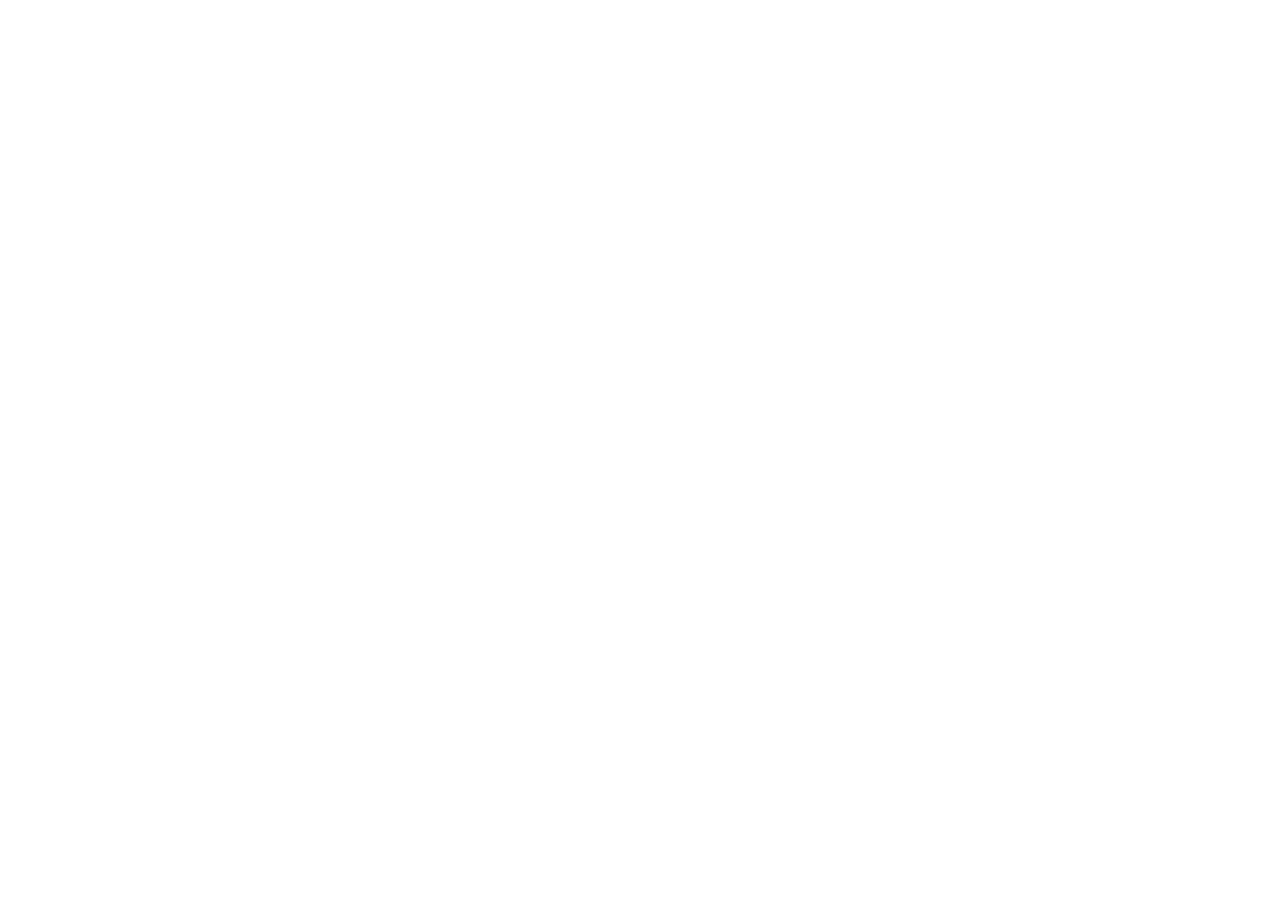
==== index.html @ f1331e78 "created index.html file" ====
<!doctype html>
<html lang=" en">
  <head>
    <meta charset="UTF-8" />
    <meta name="viewport" content="width=device-width, initial-scale=1.0" />
    <title>Asmta portfolio website</title>
    <link
      rel="stylesheet"
      href="https://cdnjs.cloudflare.com/ajax/libs/normalize/7.0.0/normalize.min.css"
    />
    <link
      rel="stylesheet"
      href=" https://cdnjs.cloudflare.com/ajax/libs/font-awesome/5.11.2/css/all.css"
      integrity="sha256-46qynGAkLSFpVbEBog43gvNhfrOj+BmwXdxFgVK/Kvc="
      crossorigin="anonymous"
    />
  </head>
  <body></body>
</html>
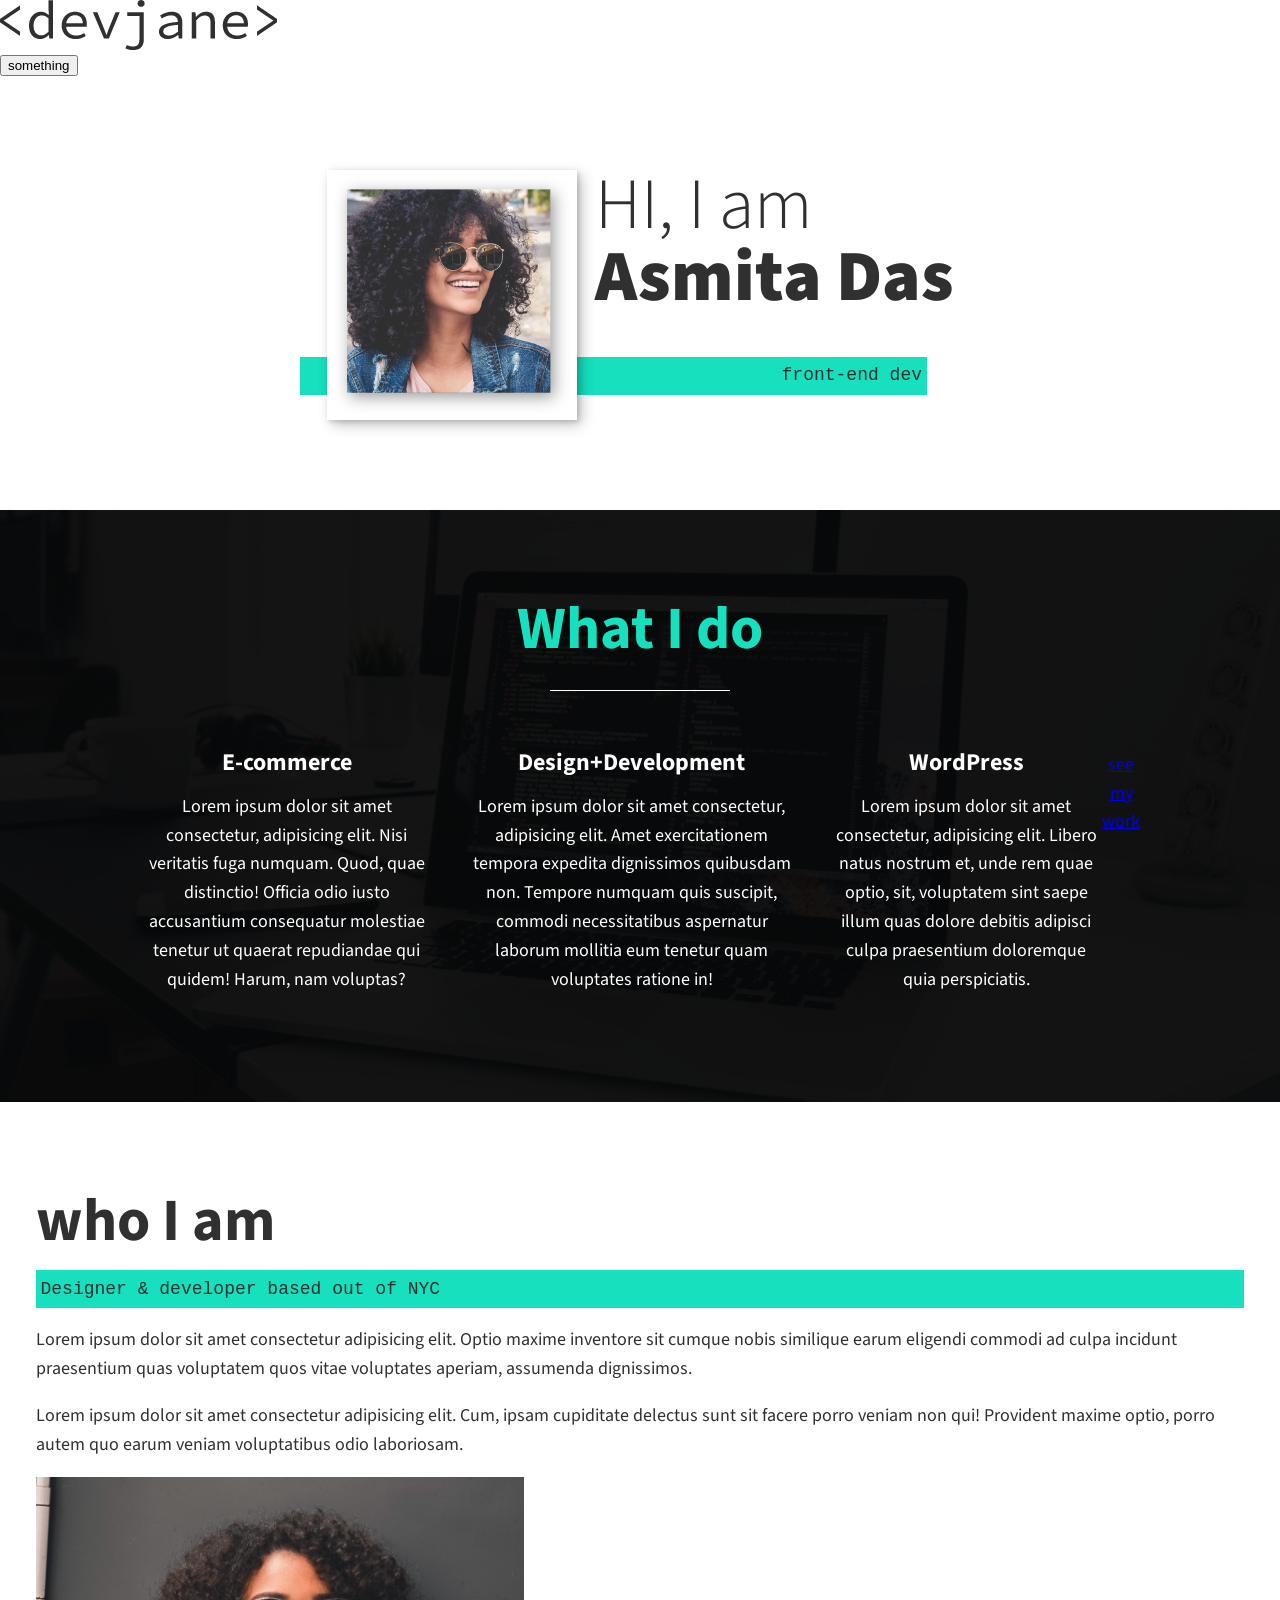
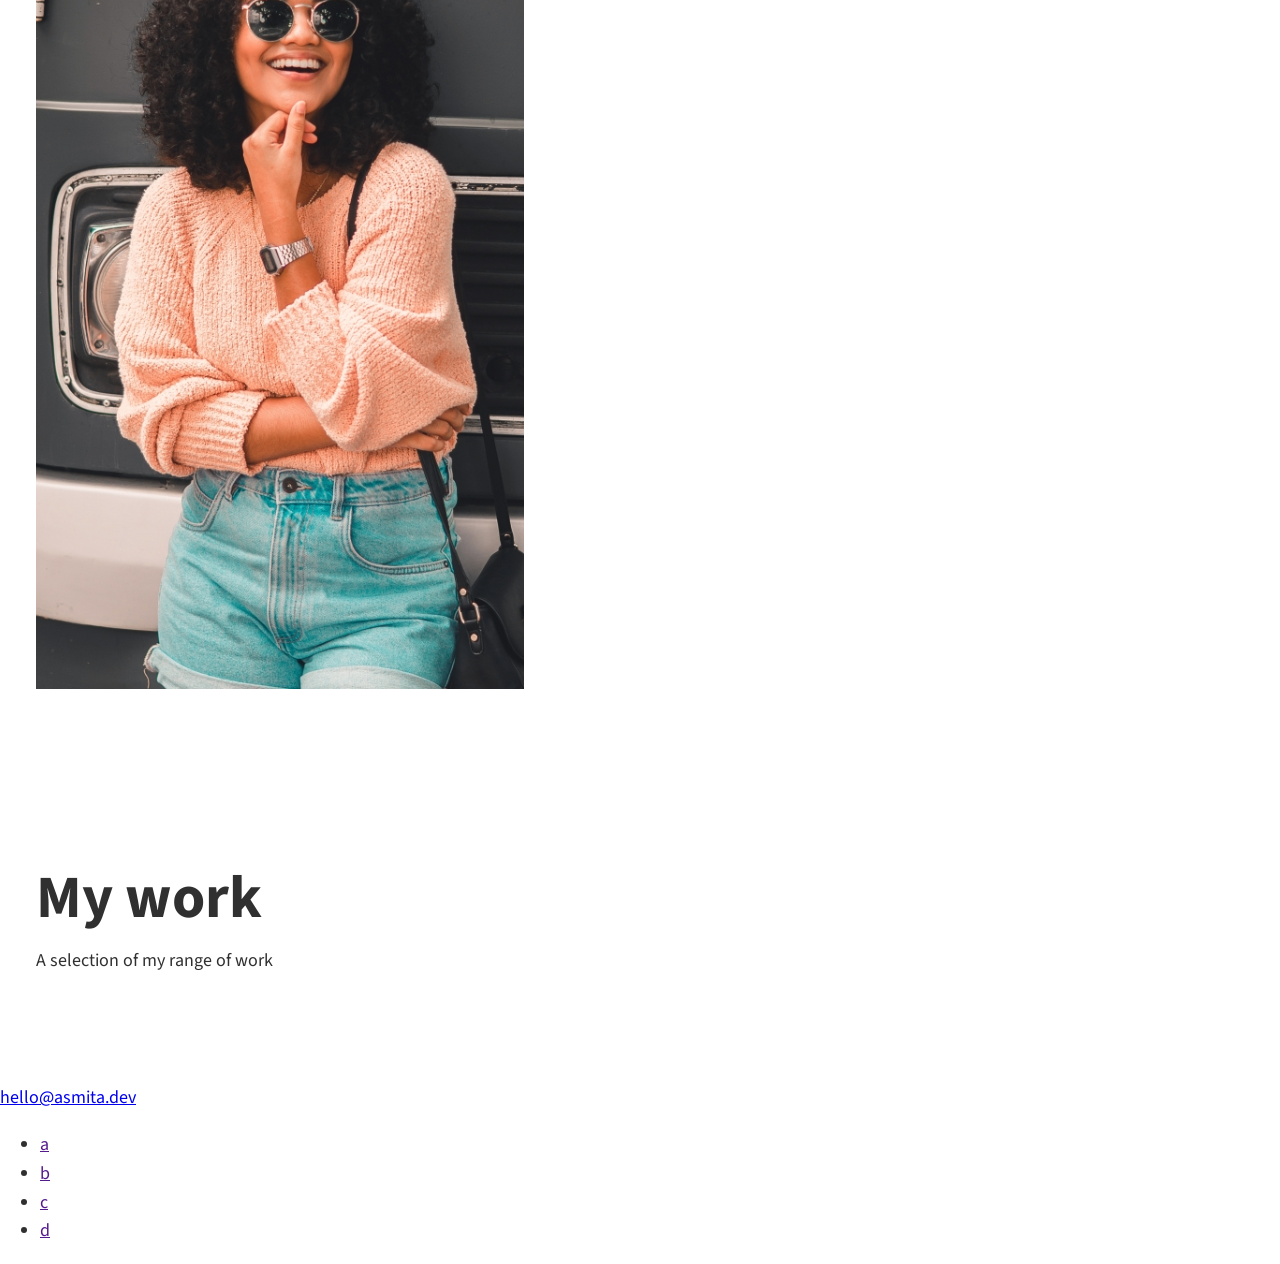
==== commit 88faf713: "completed the html file and css file upto my services section" ====
--- a/index.html
+++ b/index.html
@@ -14,6 +14,140 @@
       integrity="sha256-46qynGAkLSFpVbEBog43gvNhfrOj+BmwXdxFgVK/Kvc="
       crossorigin="anonymous"
     />
+    <link href="https://fonts.googleapis.com/css?family=Source+Code+Pro:400,900|Source+Sans+Pro:300,900&display=swap" rel="stylesheet">
+    <link rel="stylesheet" href="css/style.css">
   </head>
-  <body></body>
+  <body>
+    <header>
+      <div class="logo">
+        <img src="img/devjane.png" alt="" />
+      </div>
+      <button class="nav_toggle" aria-label="toggle navigation">
+        <span class="hamburger">something</span>
+      </button>
+      <nav class="nav">
+        <ul class="nav__list">
+          <li class="nav__item"><a href="#" class="#home">Home</a></li>
+          <li class="nav__item">
+            <a href="#" class="#services">My Services</a>
+          </li>
+          <li class="nav__item"><a href="#" class="about">About me</a></li>
+          <li class="nav__item"><a href="#" class="nav__link">My work</a></li>
+        </ul>
+      </nav>
+    </header>
+
+    <!-- Introduction-->
+    <section class="intro" id="home">
+      <h1 class="section__title section__title--intro">
+        HI, I am <strong>Asmita Das</strong>
+      </h1>
+      <p class="section__subtitle section__subtitle--intro">front-end dev</p>
+      <img src="img/dev-jane-01.jpg" alt="a picture of Asmita Das " class="intro__img" />
+    </section>
+
+    <!-- My services-->
+    <section class="my-services" id="services">
+      <h2 class="section__title section__title--services">What I do</h2>
+      <div class="services">
+        <div class="service">
+          <h3>E-commerce</h3>
+          <p>
+            Lorem ipsum dolor sit amet consectetur, adipisicing elit. Nisi
+            veritatis fuga numquam. Quod, quae distinctio! Officia odio iusto
+            accusantium consequatur molestiae tenetur ut quaerat repudiandae qui
+            quidem! Harum, nam voluptas?
+          </p>
+        </div>
+        <div class="service">
+          <h3>Design+Development</h3>
+          <p>
+            Lorem ipsum dolor sit amet consectetur, adipisicing elit. Amet
+            exercitationem tempora expedita dignissimos quibusdam non. Tempore
+            numquam quis suscipit, commodi necessitatibus aspernatur laborum
+            mollitia eum tenetur quam voluptates ratione in!
+          </p>
+        </div>
+        <div class="service">
+          <h3>WordPress</h3>
+          <p>
+            Lorem ipsum dolor sit amet consectetur, adipisicing elit. Libero
+            natus nostrum et, unde rem quae optio, sit, voluptatem sint saepe
+            illum quas dolore debitis adipisci culpa praesentium doloremque quia
+            perspiciatis.
+          </p>
+        </div>
+        <a href="#work" class="btn">see my work</a>
+      </div>
+    </section>
+    <!-- About me -->
+    <section class="about_me" id="about">
+      <h2 class="section__title section__title--about">who I am</h2>
+      <p class="section__subtitle section__subtitle--about">Designer & developer based out of NYC</p>
+
+      <div class="about-me__body">
+        <p>Lorem ipsum dolor sit amet consectetur adipisicing elit. Optio maxime inventore sit cumque nobis similique earum eligendi commodi ad culpa incidunt praesentium quas voluptatem quos vitae voluptates aperiam, assumenda dignissimos.
+        </p>
+        <p>Lorem ipsum dolor sit amet consectetur adipisicing elit. Cum, ipsam cupiditate delectus sunt sit facere porro veniam non qui! Provident maxime optio, porro autem quo earum veniam voluptatibus odio laboriosam.</p>
+      </div>
+
+      <img src="img/dev-jane-02.jpg" alt="asmia" />
+    </section>
+    <!-- My work-->
+    <section class="my-work" id="work">
+      <h2 class="section__title">My work</h2>
+      <p class="section__subtitle">A selection of my range of work</p>
+
+      <!--portfolio item 1-->
+      <div class="portfolio">
+        <a href="#" class="portfolio__item">
+          <img src="img\portfolio-01.jpg" alt="" class="portfolio__img" />
+        </a>
+        <a href="#" class="portfolio__item">
+          <img src="img\portfolio-02.jpg" alt="" class="portfolio__img" />
+        </a>
+        <a href="#" class="portfolio__item">
+          <img src="img\portfolio-03.jpg" alt="" class="portfolio__img" />
+        </a>
+        <a href="#" class="portfolio__item">
+          <img src="img\portfolio-04.jpg" alt="" class="portfolio__img" />
+        </a>
+        <a href="#" class="portfolio__item">
+          <img src="img\portfolio-05.jpg" alt="" class="portfolio__img" />
+        </a>
+        <a href="#" class="portfolio__item">
+          <img src="img\portfolio-06.jpg" alt="" class="portfolio__img" />
+        </a>
+        <a href="#" class="portfolio__item">
+          <img src="img\portfolio-08.jpg" alt="" class="portfolio__img" />
+        </a>
+        <a href="#" class="portfolio__item">
+          <img src="img\portfolio-09.jpg" alt="" class="portfolio__img" />
+        </a>
+        <a href="#" class="portfolio__item">
+          <img src="img\portfolio-10.jpg" alt="" class="portfolio__img" />
+        </a>
+      </div>
+    </section>
+
+    <!--Footer-->
+    <footer>
+        <a href="mailto:hello@asmita.dev" class="footer-link">hello@asmita.dev</a>
+        <ul class="social-list">
+            <li class="social-list__imem"><a class="social-list__link" href="">a</a></li>
+            <li class="social-list__imem"><a class="social-list__link" href="">b</a></li>
+            <li class="social-list__imem"><a class="social-list__link" href="">c</a></li>
+            <li class="social-list__imem"><a class="social-list__link" href="">d</a></li>
+        </ul>
+    </footer>
+  </body>
+        </ul>
+    </footer>
+  </body>
+        </ul>
+    </footer>
+  </body>
+        </ul>
+    </footer>
+  </body>
 </html>
--- a/css/style.css
+++ b/css/style.css
@@ -0,0 +1,175 @@
+*,
+*::before,
+*::after {
+  box-sizing: border-box;
+}
+
+:root {
+  --ff--primary: "Source Sans Pro", sans-serif;
+  --ff--secondary: "Soource Code Pro", monospace;
+
+  --fw-reg: 300;
+  --fw-bold: 900;
+  --clr-light: #fff;
+  --clr-dark: #303030;
+  --clr-accent: #16e0bd;
+
+  --fs-h1: 3rem;
+  --fs-h2: 2.25rem;
+  --fs-h3: 1.25rem;
+  --fs-body: 1rem;
+}
+
+@media (min-width: 800px) {
+  :root {
+    --fs-h1: 4.5rem;
+    --fs-h2: 3.75rem;
+    --fs-h3: 1.5rem;
+    --fs-body: 1.125rem;
+    --bs:
+      0.25em 0.25em 0.75em rgba(0, 0, 0, 0.25),
+      0.125em 0.125em 0.25em rgba(0, 0, 0, 0.15);
+  }
+}
+
+/* gemeral styles */
+
+body {
+  background: var(--clr-light);
+  color: var(--clr-dark);
+  margin: 0;
+  font-family: var(--ff--primary);
+  font-size: var(--fs-body);
+  line-height: 1.6;
+}
+section {
+  padding: 5em 2em;
+}
+img {
+  display: block;
+  max-width: 100%;
+}
+strong {
+  font-weight: var(--fw-bold);
+}
+/* typography */
+
+h1,
+h2,
+h3 {
+  line-height: 1;
+  margin: 0;
+}
+h1 {
+  font-size: var(--fs-h1);
+}
+h2 {
+  font-size: var(--fs-h2);
+}
+h3 {
+  font-size: var(--fs-h3);
+}
+.section__title {
+  margin-bottom: 0.25em;
+}
+.section__title--intro {
+  font-weight: var(--fw-reg);
+}
+.section__title--intro strong {
+  display: block;
+}
+.section_subtitle {
+  margin: 0;
+  font-size: var(--fs-h3);
+}
+.section__subtitle--intro,
+.section__subtitle--about {
+  background: var(--clr-accent);
+  padding: 0.25em;
+  font-family: var(--ff--secondary);
+  margin-bottom: 1em;
+}
+
+/* header */
+
+nav {
+  display: none;
+}
+/* intro section */
+
+.intro {
+  position: relative;
+}
+.intro__img {
+  box-shadow: var(--bs);
+}
+.section__subtitle--intro {
+  display: inline-block;
+}
+
+@media (min-width: 600px) {
+  .intro {
+    display: grid;
+    width: min-content;
+    margin: 0 auto;
+    grid-column-gap: 1em;
+
+    grid-template-areas:
+      "img title"
+      "img subtitle";
+    grid-template-columns: min-content max-content;
+  }
+  .intro__img {
+    grid-area: img;
+    min-width: 250px;
+    position: relative;
+    z-index: 2;
+  }
+  .section__subtitle--intro {
+    align-self: start;
+    grid-column: -1/1;
+    grid-row: 2;
+    text-align: right;
+    position: relative;
+    left: -1.5em;
+    width: calc(100% +1.5em);
+  }
+}
+
+/* my service section */
+
+.my-services {
+  background-color: var(--clr-dark);
+  background-image: url(../img/services-bg.jpg);
+  background-size: cover;
+  background-blend-mode: multiply;
+  color: var(--clr-light);
+  text-align: center;
+}
+.section__title--services {
+  color: var(--clr-accent);
+  position: relative;
+}
+.section__title--services::after {
+  content: " ";
+  display: block;
+  width: 3em;
+  height: 1px;
+  margin: 0.5em auto 1em;
+  background: var(--clr-light);
+  opacity: 0, 5;
+}
+@media (min-width: 800px) {
+  .services {
+    display: flex;
+    max-width: 1000px;
+    margin: 0 auto;
+  }
+}
+.service {
+  max-width: 500px;
+  margin: 0 auto;
+}
+.service + .service {
+  margin-left: 2em;
+}
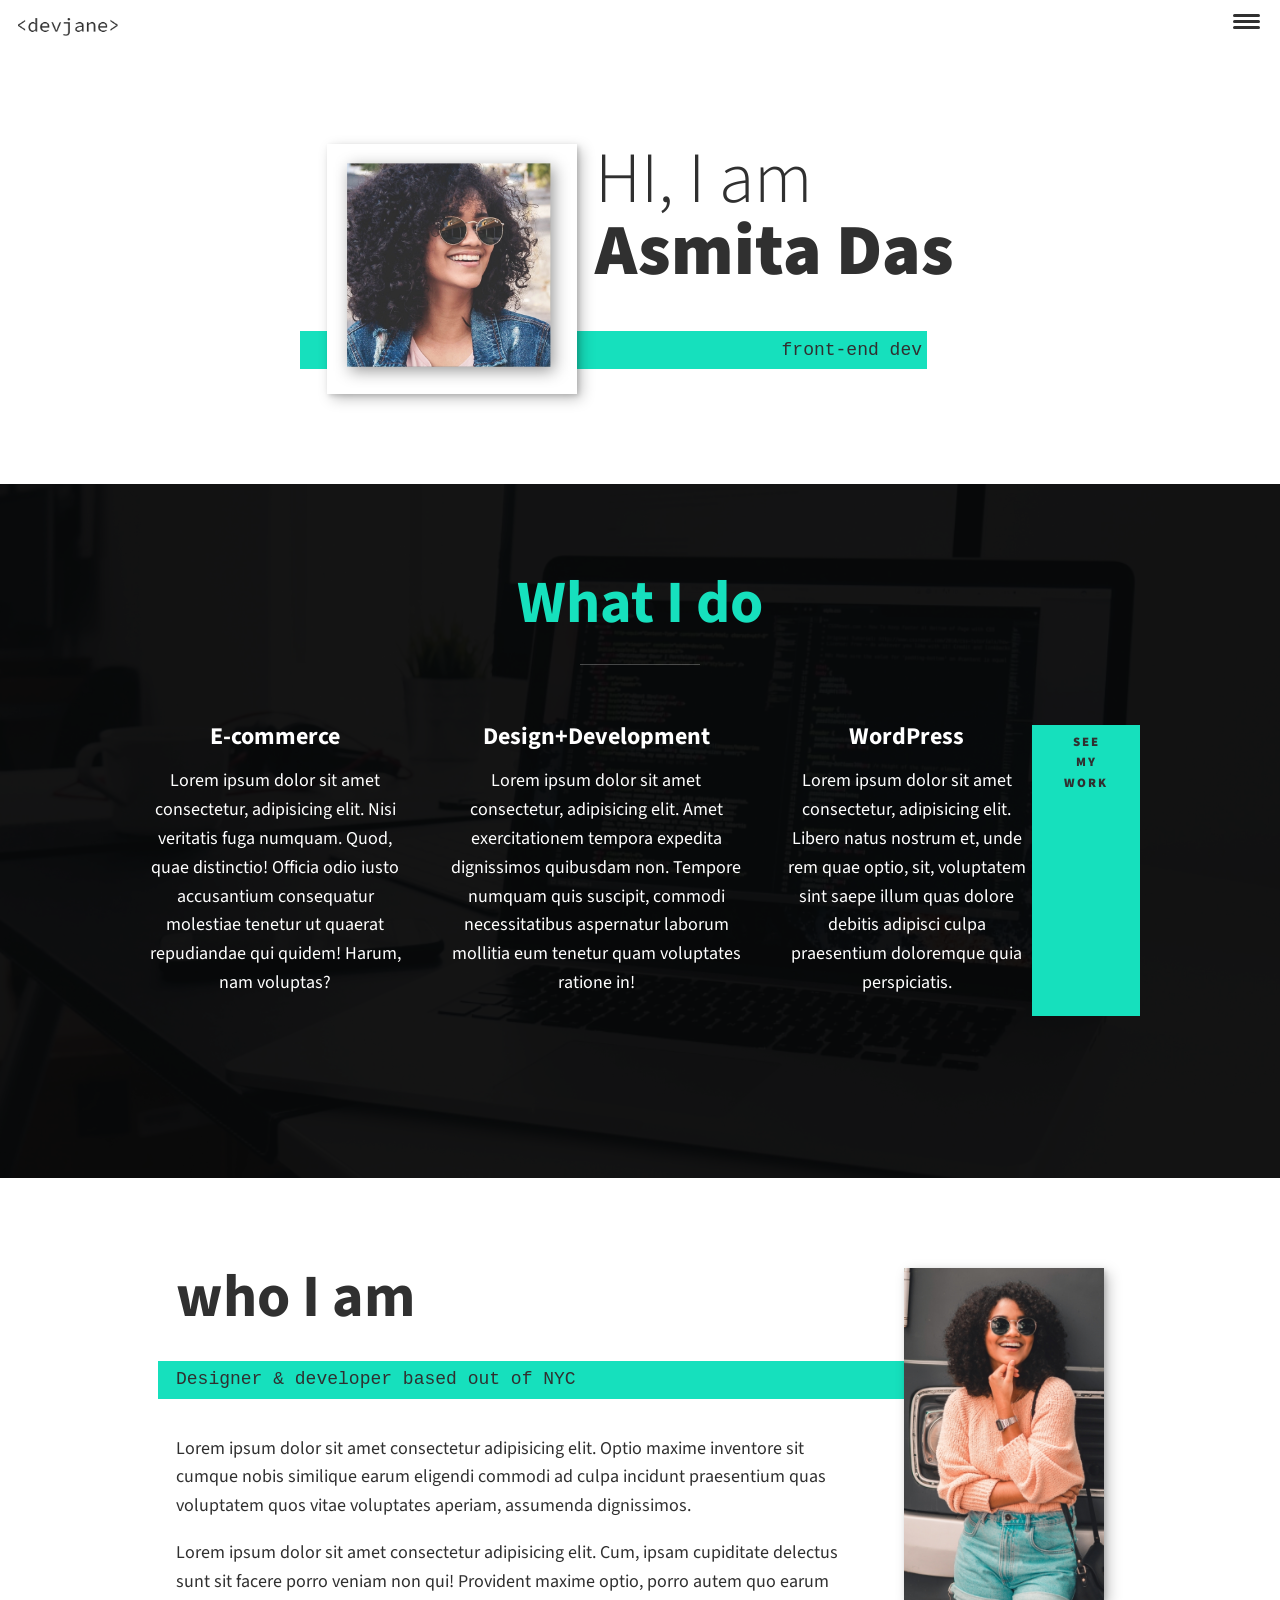
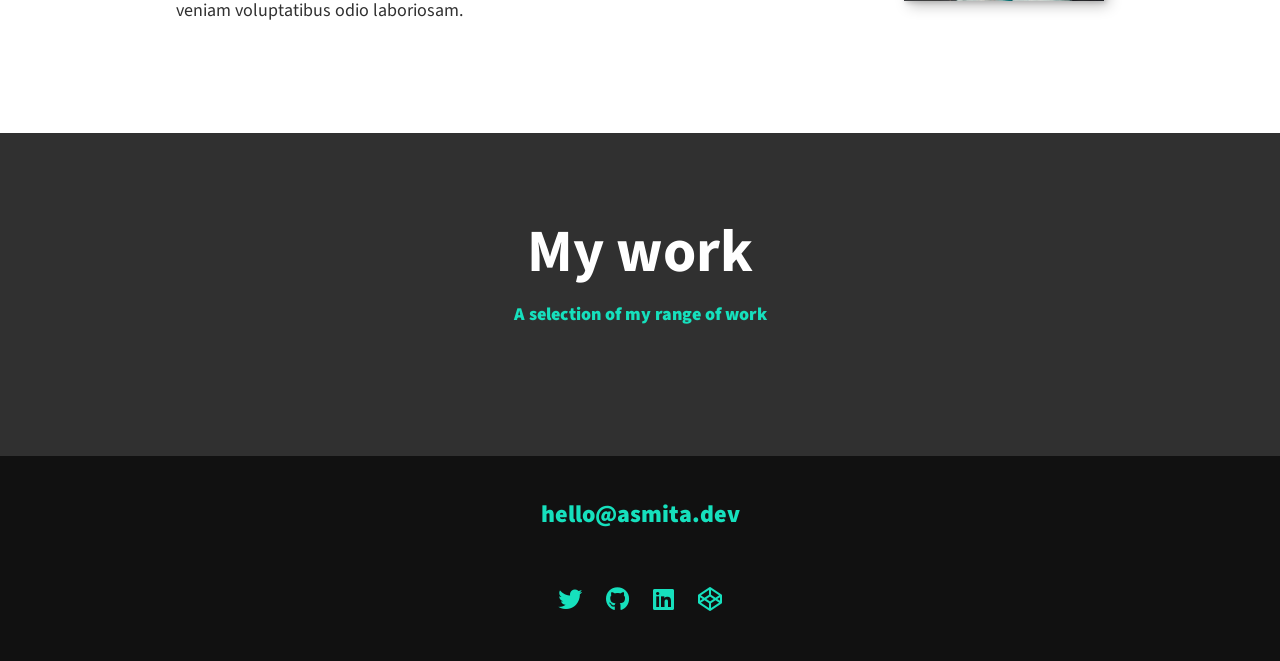
==== commit 135f0e2e: "done with the basic css and html part" ====
--- a/index.html
+++ b/index.html
@@ -23,16 +23,16 @@
         <img src="img/devjane.png" alt="" />
       </div>
       <button class="nav_toggle" aria-label="toggle navigation">
-        <span class="hamburger">something</span>
+        <span class="hamburger"></span>
       </button>
       <nav class="nav">
         <ul class="nav__list">
-          <li class="nav__item"><a href="#" class="#home">Home</a></li>
+          <li class="nav__item"><a href="#home" class="nav__link">Home</a></li>
           <li class="nav__item">
-            <a href="#" class="#services">My Services</a>
+            <a href="#services" class="nav__link">My Services</a>
           </li>
-          <li class="nav__item"><a href="#" class="about">About me</a></li>
-          <li class="nav__item"><a href="#" class="nav__link">My work</a></li>
+          <li class="nav__item"><a href="#about" class="nav__link">About me</a></li>
+          <li class="nav__item"><a href="#work" class="nav__link">My work</a></li>
         </ul>
       </nav>
     </header>
@@ -81,7 +81,7 @@
       </div>
     </section>
     <!-- About me -->
-    <section class="about_me" id="about">
+    <section class="about-me" id="about">
       <h2 class="section__title section__title--about">who I am</h2>
       <p class="section__subtitle section__subtitle--about">Designer & developer based out of NYC</p>
 
@@ -91,12 +91,12 @@
         <p>Lorem ipsum dolor sit amet consectetur adipisicing elit. Cum, ipsam cupiditate delectus sunt sit facere porro veniam non qui! Provident maxime optio, porro autem quo earum veniam voluptatibus odio laboriosam.</p>
       </div>
 
-      <img src="img/dev-jane-02.jpg" alt="asmia" />
+      <img src="img/dev-jane-02.jpg" alt="asmia" class="about-me__img" />
     </section>
     <!-- My work-->
     <section class="my-work" id="work">
-      <h2 class="section__title">My work</h2>
-      <p class="section__subtitle">A selection of my range of work</p>
+      <h2 class="section__title section__title--work">My work</h2>
+      <p class="section__subtitle section__subtitle--work" >A selection of my range of work</p>
 
       <!--portfolio item 1-->
       <div class="portfolio">
@@ -131,13 +131,15 @@
     </section>
 
     <!--Footer-->
-    <footer>
-        <a href="mailto:hello@asmita.dev" class="footer-link">hello@asmita.dev</a>
+    <footer class="footer">
+        <a href="mailto:hello@asmita.dev" class="footer__link">hello@asmita.dev</a>
         <ul class="social-list">
-            <li class="social-list__imem"><a class="social-list__link" href="">a</a></li>
-            <li class="social-list__imem"><a class="social-list__link" href="">b</a></li>
-            <li class="social-list__imem"><a class="social-list__link" href="">c</a></li>
-            <li class="social-list__imem"><a class="social-list__link" href="">d</a></li>
+            <li class="social-list__imem"><a class="social-list__link" href="">
+              <i class="fab fa-twitter"></i>
+            </a></li>
+            <li class="social-list__imem"><a class="social-list__link" href=""><i class="fab fa-github"></i></a></li>
+            <li class="social-list__imem"><a class="social-list__link" href=""><i class="fab fa-linkedin"></i></a></li>
+            <li class="social-list__imem"><a class="social-list__link" href=""><i class="fab fa-codepen"></i></a></li>
         </ul>
     </footer>
   </body>
--- a/css/style.css
+++ b/css/style.css
@@ -52,6 +52,29 @@
 strong {
   font-weight: var(--fw-bold);
 }
+:focus {
+  outline: 3px solid var(--clr-accent);
+  outline-offset: 3px;
+}
+/* Buttons */
+
+.btn {
+  display: inline-block;
+  padding: 0.5em 2.5em;
+  background: var(--clr-accent);
+  color: var(--clr-dark);
+  text-decoration: none;
+  cursor: pointer;
+  font-size: 0.8rem;
+  text-transform: uppercase;
+  letter-spacing: 2px;
+  font-weight: var(--fw-bold);
+  transition: transfrom 200ms ease-in-out;
+}
+
+.btn:hover {
+  transform: scale(1.1);
+}
 /* typography */
 
 h1,
@@ -63,12 +86,15 @@
 h1 {
   font-size: var(--fs-h1);
 }
+
 h2 {
   font-size: var(--fs-h2);
 }
+
 h3 {
   font-size: var(--fs-h3);
 }
+
 .section__title {
   margin-bottom: 0.25em;
 }
@@ -90,10 +116,97 @@
   margin-bottom: 1em;
 }
 
+.section__subtitle--work {
+  color: var(--clr-accent);
+  font-weight: var(--fw-bold);
+  margin-bottom: 1em;
+}
+.section__subtitle--work {
+  color: var(--clr-accent);
+  font-weight: var(--fw-bold);
+  margin-bottom: 2em;
+}
+
 /* header */
-
-nav {
-  display: none;
+header {
+  display: flex;
+  justify-content: space-between;
+  padding: 1em;
+}
+.logo {
+  max-width: 100px;
+}
+.nav {
+  position: fixed;
+  background: var(--clr-dark);
+  color: var(--clr-light);
+  top: 0;
+  bottom: 0;
+  right: 0;
+  left: 0;
+  z-index: 100;
+
+  transform: translateX(100%);
+  transition: trasform 250ms cubic-bezier(0.5, 0, 0.5, 1);
+}
+.nav__list {
+  list-style: none;
+  display: flex;
+  height: 100%;
+  flex-direction: column;
+  justify-content: space-evenly;
+  align-items: center;
+  margin: 0;
+  padding: 0;
+}
+.nav__link {
+  color: inherit;
+  font-weight: var(--fw-bold);
+  font-size: var(--fs-h2);
+  text-decoration: none;
+}
+.nav__link:hover {
+  color: var(--clr-accent);
+}
+
+.nav_toggle {
+  padding: 0.5em;
+  background: transparent;
+  border: 0;
+  cursor: pointer;
+  position: absolute;
+  right: 1em;
+  top: 1em;
+  z-index: 1000;
+}
+.hamburger {
+  display: block;
+  position: relative;
+}
+
+.hamburger,
+.hamburger::before,
+.hamburger::after {
+  background: var(--clr-dark);
+  width: 2em;
+  height: 3px;
+  border-radius: 1em;
+  transition: transform 250ms ease-in-out;
+}
+
+.hamburger::before,
+.hamburger::after {
+  content: "";
+  position: absolute;
+  left: 0;
+  right: 0;
+}
+
+.hamburger::before {
+  top: 6px;
+}
+.hamburger::after {
+  bottom: 6px;
 }
 /* intro section */
 
@@ -153,23 +266,145 @@
 .section__title--services::after {
   content: " ";
   display: block;
-  width: 3em;
+  width: 2em;
   height: 1px;
   margin: 0.5em auto 1em;
   background: var(--clr-light);
-  opacity: 0, 5;
+  opacity: 0.25;
+}
+.services {
+  margin-bottom: 4em;
+}
+.service {
+  max-width: 500px;
+  margin: 0 auto;
 }
 @media (min-width: 800px) {
   .services {
     display: flex;
     max-width: 1000px;
-    margin: 0 auto;
-  }
-}
-.service {
-  max-width: 500px;
+    margin-left: auto;
+    margin-right: auto;
+  }
+  .service + .service {
+    margin-left: 2em;
+  }
+}
+
+.about-me {
+  max-width: 1000px;
   margin: 0 auto;
 }
-.service + .service {
-  margin-left: 2em;
-}
+
+.about-me__img {
+  box-shadow: var(--bs);
+}
+@media (min-width: 600px) {
+  .about-me {
+    display: grid;
+    grid-template-columns: 1fr 200px;
+    grid-template-areas:
+      "title img"
+      "subtitle img"
+      "text img";
+    grid-column-gap: 2em;
+  }
+  .section__title--about {
+    grid-area: title;
+  }
+  .section__subtitle--about {
+    grid-column: 1/-1;
+    grid-row: 2;
+    position: relative;
+    left: -1em;
+    width: calc(100%+2em);
+    padding-left: 1em;
+    padding-right: calc(200px + 4em);
+  }
+  .about-me__img {
+    grid-area: img;
+    position: relative;
+    z-index: 2;
+  }
+}
+
+/* my work */
+
+.my-work {
+  background-color: var(--clr-dark);
+  color: var(--clr-light);
+  text-align: center;
+}
+.section__subtitle--work {
+  color: var(--clr-accent);
+  font-weight: var(--fw-bold);
+  margin-bottom: 2em;
+}
+
+/* my work */
+.my-work {
+  background-color: var(--clr-dark);
+  color: var(--clr-light);
+  text-align: center;
+}
+.portfolio {
+  display: grid;
+  grid-template-columns: repeat(auto-fit, minmax(300px, 1fr));
+}
+.portfolio__item {
+  background: var(--clr-accent);
+  overflow: hidden;
+}
+.portfolio__img {
+  transition:
+    transfrom 750ms cubic-bezier(0.5, 0, 0.5, 1),
+    opacity 250ms linear;
+}
+.portfolio__item:focus {
+  position: relative;
+  z-index: 2;
+}
+.portfolio__img:hover,
+.portfolio__item:focus .portfolio__img {
+  transform: scale(1.2);
+  opacity: 0.5;
+}
+
+/* footer */
+
+.footer {
+  background: #111;
+  color: var(--clr-accent);
+  text-align: center;
+  padding: 2.5rem 0;
+  font-size: var(--fs-h3);
+}
+
+.footer a {
+  color: inherit;
+  text-decoration: none;
+}
+.footer__link {
+  font-weight: var(--fw-bold);
+}
+.footer__link:hover,
+.social-link__link:hover {
+  opacity: 0.7;
+}
+
+.footer__link:hover {
+  text-decoration: underline;
+}
+.social-list {
+  list-style: none;
+  display: flex;
+  justify-content: center;
+  margin: 2em 0 0;
+  padding: 0;
+}
+.social-list__item {
+  margin: 0 0.5em;
+}
+.social-list__link {
+  padding: 0.5em;
+}
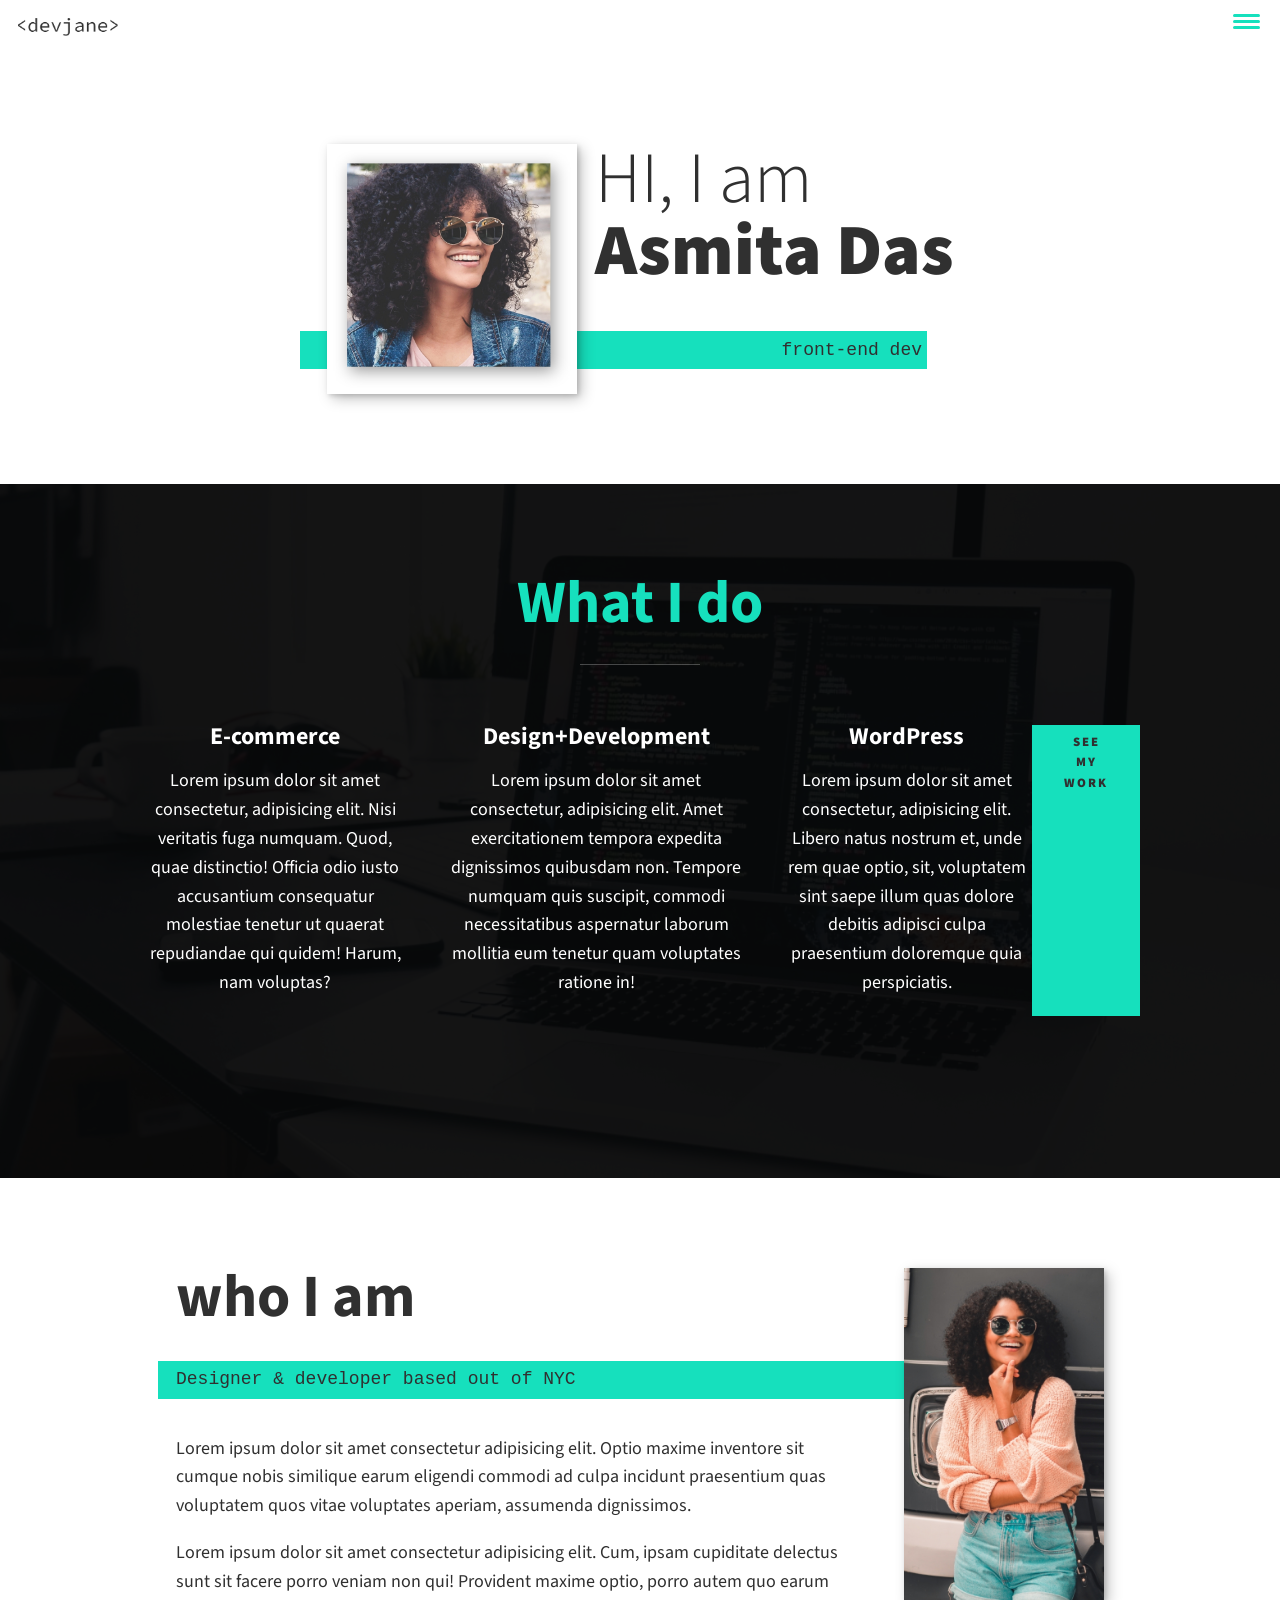
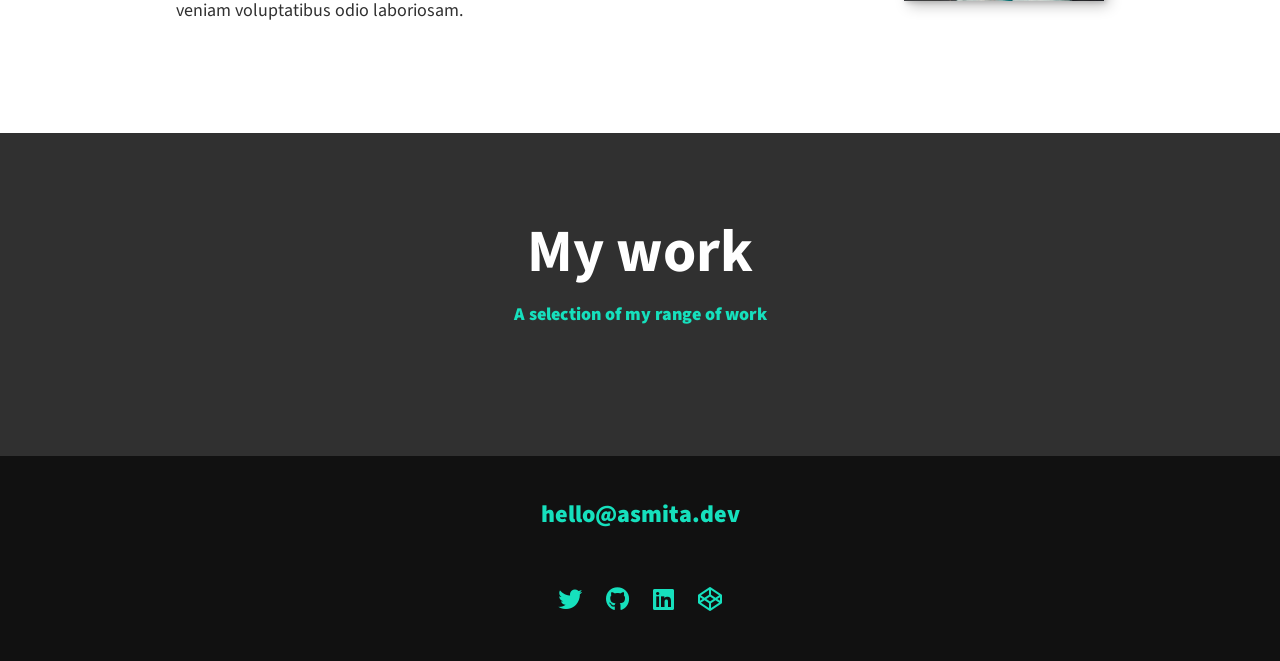
==== commit 299091a2: "did the js file and add protfolio-item.html file" ====
--- a/index.html
+++ b/index.html
@@ -14,8 +14,11 @@
       integrity="sha256-46qynGAkLSFpVbEBog43gvNhfrOj+BmwXdxFgVK/Kvc="
       crossorigin="anonymous"
     />
-    <link href="https://fonts.googleapis.com/css?family=Source+Code+Pro:400,900|Source+Sans+Pro:300,900&display=swap" rel="stylesheet">
-    <link rel="stylesheet" href="css/style.css">
+    <link
+      href="https://fonts.googleapis.com/css?family=Source+Code+Pro:400,900|Source+Sans+Pro:300,900&display=swap"
+      rel="stylesheet"
+    />
+    <link rel="stylesheet" href="css/style.css" />
   </head>
   <body>
     <header>
@@ -31,8 +34,12 @@
           <li class="nav__item">
             <a href="#services" class="nav__link">My Services</a>
           </li>
-          <li class="nav__item"><a href="#about" class="nav__link">About me</a></li>
-          <li class="nav__item"><a href="#work" class="nav__link">My work</a></li>
+          <li class="nav__item">
+            <a href="#about" class="nav__link">About me</a>
+          </li>
+          <li class="nav__item">
+            <a href="#work" class="nav__link">My work</a>
+          </li>
         </ul>
       </nav>
     </header>
@@ -43,7 +50,11 @@
         HI, I am <strong>Asmita Das</strong>
       </h1>
       <p class="section__subtitle section__subtitle--intro">front-end dev</p>
-      <img src="img/dev-jane-01.jpg" alt="a picture of Asmita Das " class="intro__img" />
+      <img
+        src="img/dev-jane-01.jpg"
+        alt="a picture of Asmita Das "
+        class="intro__img"
+      />
     </section>
 
     <!-- My services-->
@@ -83,12 +94,23 @@
     <!-- About me -->
     <section class="about-me" id="about">
       <h2 class="section__title section__title--about">who I am</h2>
-      <p class="section__subtitle section__subtitle--about">Designer & developer based out of NYC</p>
+      <p class="section__subtitle section__subtitle--about">
+        Designer & developer based out of NYC
+      </p>
 
       <div class="about-me__body">
-        <p>Lorem ipsum dolor sit amet consectetur adipisicing elit. Optio maxime inventore sit cumque nobis similique earum eligendi commodi ad culpa incidunt praesentium quas voluptatem quos vitae voluptates aperiam, assumenda dignissimos.
+        <p>
+          Lorem ipsum dolor sit amet consectetur adipisicing elit. Optio maxime
+          inventore sit cumque nobis similique earum eligendi commodi ad culpa
+          incidunt praesentium quas voluptatem quos vitae voluptates aperiam,
+          assumenda dignissimos.
         </p>
-        <p>Lorem ipsum dolor sit amet consectetur adipisicing elit. Cum, ipsam cupiditate delectus sunt sit facere porro veniam non qui! Provident maxime optio, porro autem quo earum veniam voluptatibus odio laboriosam.</p>
+        <p>
+          Lorem ipsum dolor sit amet consectetur adipisicing elit. Cum, ipsam
+          cupiditate delectus sunt sit facere porro veniam non qui! Provident
+          maxime optio, porro autem quo earum veniam voluptatibus odio
+          laboriosam.
+        </p>
       </div>
 
       <img src="img/dev-jane-02.jpg" alt="asmia" class="about-me__img" />
@@ -96,60 +118,69 @@
     <!-- My work-->
     <section class="my-work" id="work">
       <h2 class="section__title section__title--work">My work</h2>
-      <p class="section__subtitle section__subtitle--work" >A selection of my range of work</p>
+      <p class="section__subtitle section__subtitle--work">
+        A selection of my range of work
+      </p>
 
       <!--portfolio item 1-->
       <div class="portfolio">
         <a href="#" class="portfolio__item">
-          <img src="img\portfolio-01.jpg" alt="" class="portfolio__img" />
+          <img src="img/portfolio-01.jpg" alt="" class="portfolio__img" />
         </a>
         <a href="#" class="portfolio__item">
-          <img src="img\portfolio-02.jpg" alt="" class="portfolio__img" />
+          <img src="img/portfolio-02.jpg" alt="" class="portfolio__img" />
         </a>
         <a href="#" class="portfolio__item">
-          <img src="img\portfolio-03.jpg" alt="" class="portfolio__img" />
+          <img src="img/portfolio-03.jpg" alt="" class="portfolio__img" />
         </a>
         <a href="#" class="portfolio__item">
-          <img src="img\portfolio-04.jpg" alt="" class="portfolio__img" />
+          <img src="img/portfolio-04.jpg" alt="" class="portfolio__img" />
         </a>
         <a href="#" class="portfolio__item">
-          <img src="img\portfolio-05.jpg" alt="" class="portfolio__img" />
+          <img src="img/portfolio-05.jpg" alt="" class="portfolio__img" />
         </a>
         <a href="#" class="portfolio__item">
-          <img src="img\portfolio-06.jpg" alt="" class="portfolio__img" />
+          <img src="img/portfolio-06.jpg" alt="" class="portfolio__img" />
         </a>
         <a href="#" class="portfolio__item">
-          <img src="img\portfolio-08.jpg" alt="" class="portfolio__img" />
+          <img src="img/portfolio-08.jpg" alt="" class="portfolio__img" />
         </a>
         <a href="#" class="portfolio__item">
-          <img src="img\portfolio-09.jpg" alt="" class="portfolio__img" />
+          <img src="img/portfolio-09.jpg" alt="" class="portfolio__img" />
         </a>
         <a href="#" class="portfolio__item">
-          <img src="img\portfolio-10.jpg" alt="" class="portfolio__img" />
+          <img src="img/portfolio-10.jpg" alt="" class="portfolio__img" />
         </a>
       </div>
     </section>
 
     <!--Footer-->
     <footer class="footer">
-        <a href="mailto:hello@asmita.dev" class="footer__link">hello@asmita.dev</a>
-        <ul class="social-list">
-            <li class="social-list__imem"><a class="social-list__link" href="">
-              <i class="fab fa-twitter"></i>
-            </a></li>
-            <li class="social-list__imem"><a class="social-list__link" href=""><i class="fab fa-github"></i></a></li>
-            <li class="social-list__imem"><a class="social-list__link" href=""><i class="fab fa-linkedin"></i></a></li>
-            <li class="social-list__imem"><a class="social-list__link" href=""><i class="fab fa-codepen"></i></a></li>
-        </ul>
+      <a href="mailto:hello@asmita.dev" class="footer__link"
+        >hello@asmita.dev</a
+      >
+      <ul class="social-list">
+        <li class="social-list__imem">
+          <a class="social-list__link" href="">
+            <i class="fab fa-twitter"></i>
+          </a>
+        </li>
+        <li class="social-list__imem">
+          <a class="social-list__link" href=""><i class="fab fa-github"></i></a>
+        </li>
+        <li class="social-list__imem">
+          <a class="social-list__link" href=""
+            ><i class="fab fa-linkedin"></i
+          ></a>
+        </li>
+        <li class="social-list__imem">
+          <a class="social-list__link" href=""
+            ><i class="fab fa-codepen"></i
+          ></a>
+        </li>
+      </ul>
     </footer>
-  </body>
-        </ul>
-    </footer>
-  </body>
-        </ul>
-    </footer>
-  </body>
-        </ul>
-    </footer>
+
+    <script src="js/index.js"></script>
   </body>
 </html>
--- a/css/style.css
+++ b/css/style.css
@@ -33,6 +33,10 @@
 }
 
 /* gemeral styles */
+
+html {
+  scroll-behavior: smooth;
+}
 
 body {
   background: var(--clr-light);
@@ -179,15 +183,32 @@
   top: 1em;
   z-index: 1000;
 }
+
+.nav-open .nav {
+  transform: translateX(0);
+}
+
+.nav-open .nav_toggle {
+  position: fixed;
+}
 .hamburger {
   display: block;
   position: relative;
 }
+.nav-open .hamburger {
+  transform: rotate(0.625turn);
+}
+.nav-open.hamburger::before {
+  transform: rotate(90deg) translateX(-6px);
+}
+.nav-open .hamburger::after {
+  opacity: 0;
+}
 
 .hamburger,
 .hamburger::before,
 .hamburger::after {
-  background: var(--clr-dark);
+  background: var(--clr-accent);
   width: 2em;
   height: 3px;
   border-radius: 1em;
@@ -408,3 +429,16 @@
 .social-list__link {
   padding: 0.5em;
 }
+
+/* individual protfolio item style */
+
+.portfolio-item-individual {
+  padding: 0 2em 2em;
+  max-width: 1000px;
+  margin: 0 auto;
+}
+.portfolio-item-individual p {
+  max-width: 600px;
+  margin-left: auto;
+  margin-right: auto;
+}
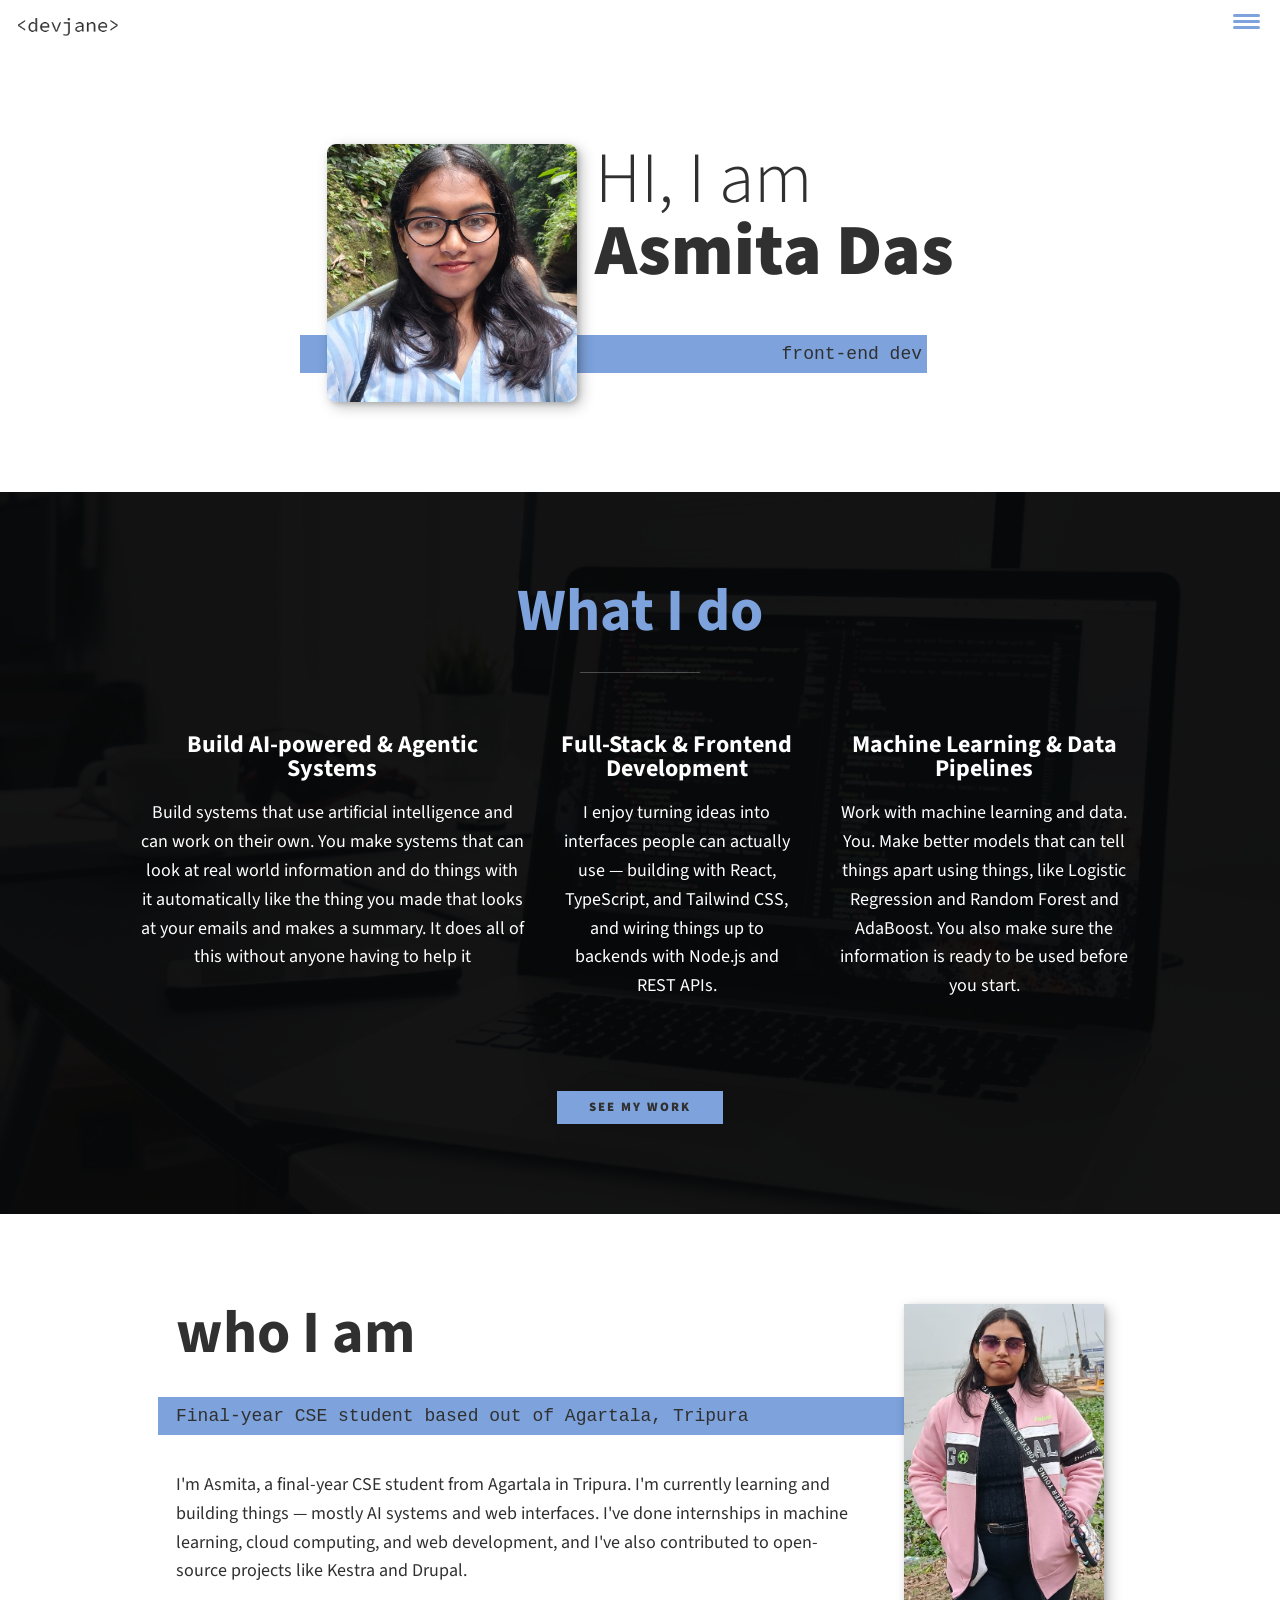
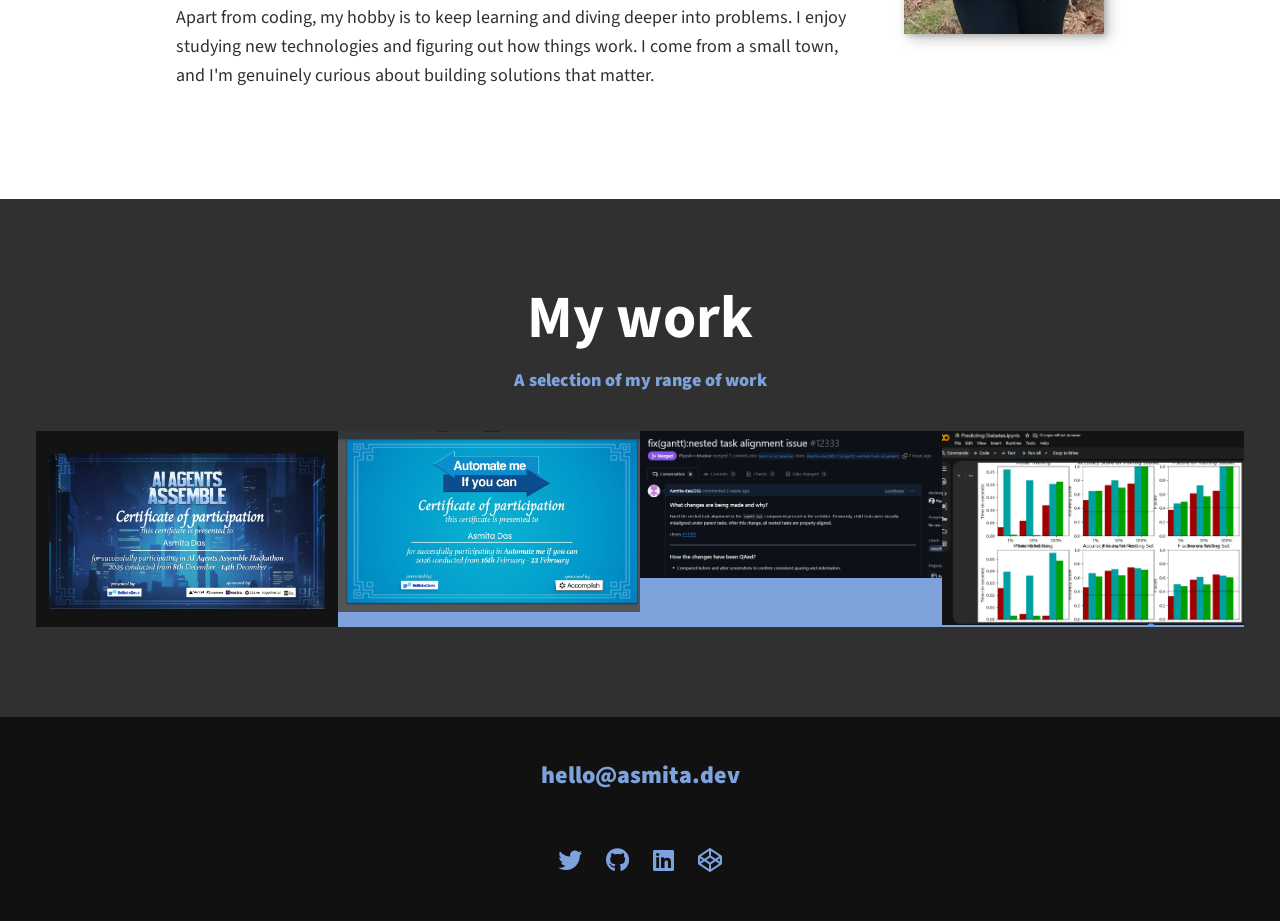
==== commit 4347d6ea: "updating some photos and the css file" ====
--- a/index.html
+++ b/index.html
@@ -51,7 +51,7 @@
       </h1>
       <p class="section__subtitle section__subtitle--intro">front-end dev</p>
       <img
-        src="img/dev-jane-01.jpg"
+        src="img/profilepic.jpeg"
         alt="a picture of Asmita Das "
         class="intro__img"
       />
@@ -62,58 +62,59 @@
       <h2 class="section__title section__title--services">What I do</h2>
       <div class="services">
         <div class="service">
-          <h3>E-commerce</h3>
+          <h3>Build AI-powered & Agentic Systems</h3>
           <p>
-            Lorem ipsum dolor sit amet consectetur, adipisicing elit. Nisi
-            veritatis fuga numquam. Quod, quae distinctio! Officia odio iusto
-            accusantium consequatur molestiae tenetur ut quaerat repudiandae qui
-            quidem! Harum, nam voluptas?
+            Build systems that use artificial intelligence and can work on their
+            own. You make systems that can look at real world information and do
+            things with it automatically like the thing you made that looks at
+            your emails and makes a summary. It does all of this without anyone
+            having to help it
           </p>
         </div>
         <div class="service">
-          <h3>Design+Development</h3>
+          <h3>Full-Stack & Frontend Development</h3>
           <p>
-            Lorem ipsum dolor sit amet consectetur, adipisicing elit. Amet
-            exercitationem tempora expedita dignissimos quibusdam non. Tempore
-            numquam quis suscipit, commodi necessitatibus aspernatur laborum
-            mollitia eum tenetur quam voluptates ratione in!
+            I enjoy turning ideas into interfaces people can actually use —
+            building with React, TypeScript, and Tailwind CSS, and wiring things
+            up to backends with Node.js and REST APIs.
           </p>
         </div>
         <div class="service">
-          <h3>WordPress</h3>
+          <h3>Machine Learning & Data Pipelines</h3>
           <p>
-            Lorem ipsum dolor sit amet consectetur, adipisicing elit. Libero
-            natus nostrum et, unde rem quae optio, sit, voluptatem sint saepe
-            illum quas dolore debitis adipisci culpa praesentium doloremque quia
-            perspiciatis.
+            Work with machine learning and data. You. Make better models that
+            can tell things apart using things, like Logistic Regression and
+            Random Forest and AdaBoost. You also make sure the information is
+            ready to be used before you start.
           </p>
         </div>
-        <a href="#work" class="btn">see my work</a>
       </div>
+      <a href="#work" class="btn">see my work</a>
     </section>
     <!-- About me -->
     <section class="about-me" id="about">
       <h2 class="section__title section__title--about">who I am</h2>
       <p class="section__subtitle section__subtitle--about">
-        Designer & developer based out of NYC
+        Final-year CSE student based out of Agartala, Tripura
       </p>
 
       <div class="about-me__body">
         <p>
-          Lorem ipsum dolor sit amet consectetur adipisicing elit. Optio maxime
-          inventore sit cumque nobis similique earum eligendi commodi ad culpa
-          incidunt praesentium quas voluptatem quos vitae voluptates aperiam,
-          assumenda dignissimos.
+          I'm Asmita, a final-year CSE student from Agartala in Tripura. I'm
+          currently learning and building things — mostly AI systems and web
+          interfaces. I've done internships in machine learning, cloud
+          computing, and web development, and I've also contributed to
+          open-source projects like Kestra and Drupal.
         </p>
         <p>
-          Lorem ipsum dolor sit amet consectetur adipisicing elit. Cum, ipsam
-          cupiditate delectus sunt sit facere porro veniam non qui! Provident
-          maxime optio, porro autem quo earum veniam voluptatibus odio
-          laboriosam.
+          Apart from coding, my hobby is to keep learning and diving deeper into
+          problems. I enjoy studying new technologies and figuring out how
+          things work. I come from a small town, and I'm genuinely curious about
+          building solutions that matter.
         </p>
       </div>
 
-      <img src="img/dev-jane-02.jpg" alt="asmia" class="about-me__img" />
+      <img src="img/profilepic2.jpeg" alt="asmia" class="about-me__img" />
     </section>
     <!-- My work-->
     <section class="my-work" id="work">
@@ -125,16 +126,16 @@
       <!--portfolio item 1-->
       <div class="portfolio">
         <a href="#" class="portfolio__item">
-          <img src="img/portfolio-01.jpg" alt="" class="portfolio__img" />
+          <img src="img/certificate.jpeg" alt="" class="portfolio__img" />
         </a>
         <a href="#" class="portfolio__item">
-          <img src="img/portfolio-02.jpg" alt="" class="portfolio__img" />
+          <img src="img/certiicate1.png" alt="" class="portfolio__img" />
         </a>
         <a href="#" class="portfolio__item">
-          <img src="img/portfolio-03.jpg" alt="" class="portfolio__img" />
+          <img src="img/kesra.png" alt="" class="portfolio__img" />
         </a>
         <a href="#" class="portfolio__item">
-          <img src="img/portfolio-04.jpg" alt="" class="portfolio__img" />
+          <img src="img/diabettic.png" alt="" class="portfolio__img" />
         </a>
         <a href="#" class="portfolio__item">
           <img src="img/portfolio-05.jpg" alt="" class="portfolio__img" />
--- a/css/style.css
+++ b/css/style.css
@@ -12,7 +12,7 @@
   --fw-bold: 900;
   --clr-light: #fff;
   --clr-dark: #303030;
-  --clr-accent: #16e0bd;
+  --clr-accent: #7da2dc;
 
   --fs-h1: 3rem;
   --fs-h2: 2.25rem;
@@ -236,6 +236,7 @@
 }
 .intro__img {
   box-shadow: var(--bs);
+  border-radius: 9px;
 }
 .section__subtitle--intro {
   display: inline-block;
